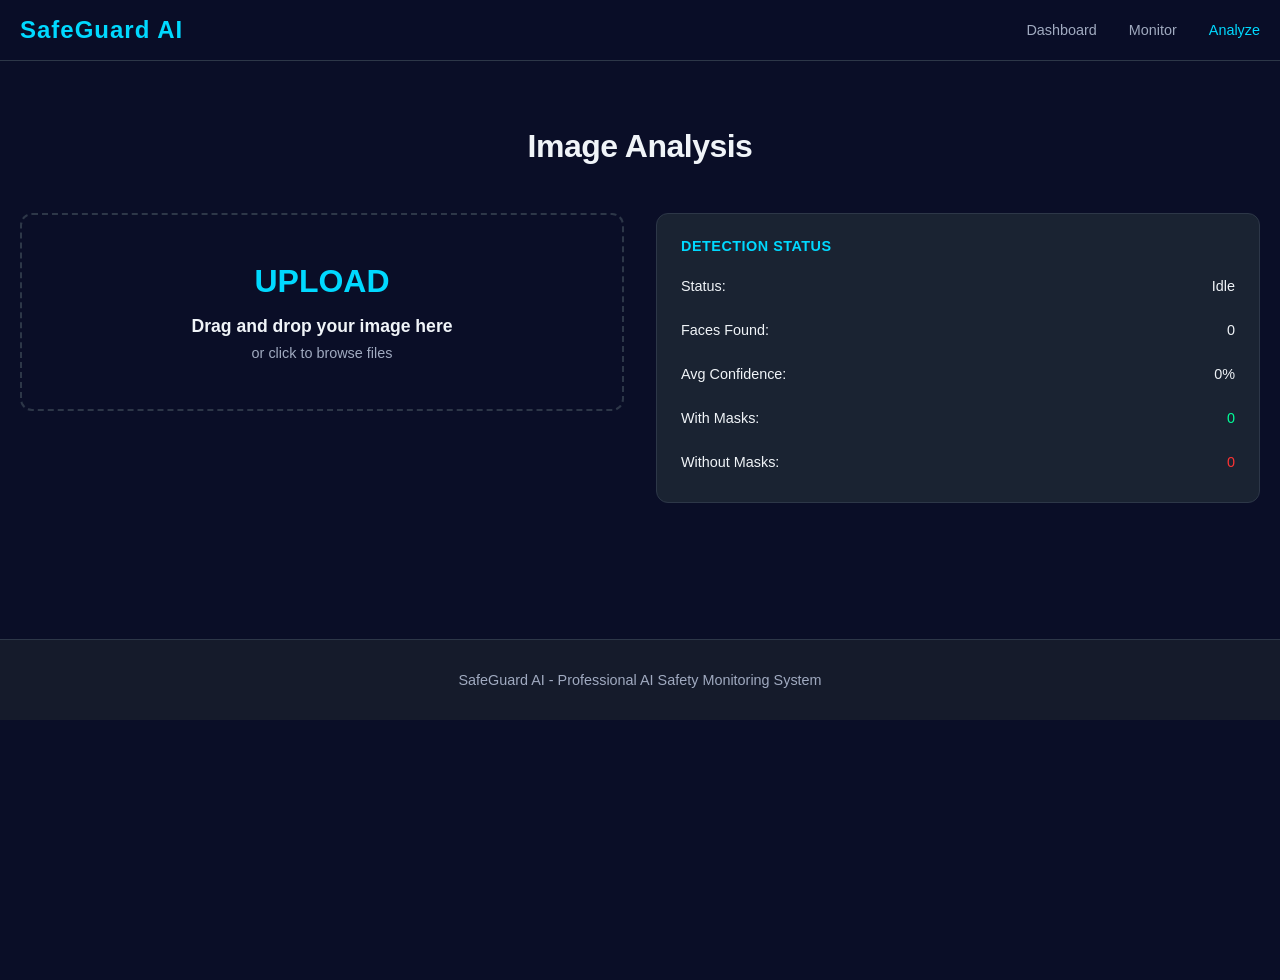
==== frontend/upload.html @ bf998c34 "Initial commit: SafeGuard AI - Real-time mask detection system - Backend: Flask API with OpenCV Haar" ====
<!DOCTYPE html>
<html lang="en">
<head>
    <meta charset="UTF-8">
    <meta name="viewport" content="width=device-width, initial-scale=1.0">
    <meta http-equiv="Cache-Control" content="no-cache, no-store, must-revalidate">
    <meta http-equiv="Pragma" content="no-cache">
    <meta http-equiv="Expires" content="0">
    <title>Image Analysis - SafeGuard AI</title>
    <link rel="stylesheet" href="css/style.css?v=2024">
</head>
<body>
    <nav class="navbar">
        <div class="container">
            <div class="logo">
                <span class="logo-text">SafeGuard AI</span>
            </div>
            <ul class="nav-links">
                <li><a href="index.html">Dashboard</a></li>
                <li><a href="live.html">Monitor</a></li>
                <li><a href="upload.html" class="active">Analyze</a></li>
            </ul>
        </div>
    </nav>

    <div class="detection-container">
        <div class="container">
            <h1 class="section-title">Image Analysis</h1>

            <div style="display: grid; grid-template-columns: 1fr 1fr; gap: 2rem; align-items: start;">
                <!-- Upload Section -->
                <div>
                    <div class="upload-area" id="uploadArea">
                        <div class="upload-area-icon">UPLOAD</div>
                        <div class="upload-area-text">Drag and drop your image here</div>
                        <div class="upload-area-hint">or click to browse files</div>
                        <input type="file" id="fileInput" accept="image/*" style="display: none;">
                    </div>

                    <div id="previewSection" style="display: none; margin-top: 2rem;">
                        <img id="previewImage" class="preview-image" alt="Preview">
                        <button id="detectBtn" class="btn btn-primary" style="width: 100%; justify-content: center; margin-top: 1rem;">
                            Analyze Image
                        </button>
                    </div>
                </div>

                <!-- Results Section -->
                <div>
                    <div class="control-section">
                        <h3>Detection Status</h3>
                        <div class="status-display">
                            <div class="status-item">
                                <span class="status-label">Status:</span>
                                <span class="status-value" id="statusText">Idle</span>
                            </div>
                            <div class="status-item">
                                <span class="status-label">Faces Found:</span>
                                <span class="status-value" id="faceCountText">0</span>
                            </div>
                            <div class="status-item">
                                <span class="status-label">Avg Confidence:</span>
                                <span class="status-value" id="confidenceText">0%</span>
                            </div>
                            <div class="status-item">
                                <span class="status-label">With Masks:</span>
                                <span class="status-value" id="masksText" style="color: #00ff99;">0</span>
                            </div>
                            <div class="status-item">
                                <span class="status-label">Without Masks:</span>
                                <span class="status-value" id="noMasksText" style="color: #ff3333;">0</span>
                            </div>
                        </div>
                    </div>

                    <!-- Results -->
                    <div class="detection-results" id="resultsSection" style="display: none; margin-top: 1rem;">
                        <div class="result-card">
                            <h3 style="margin-bottom: 1rem; color: var(--secondary-color);">DETECTION RESULTS</h3>
                            <div id="resultsList" class="status-display"></div>
                        </div>
                    </div>
                </div>
            </div>
        </div>
    </div>

    <!-- Footer -->
    <footer class="footer">
        <div class="container">
            <p>SafeGuard AI - Professional AI Safety Monitoring System</p>
        </div>
    </footer>

    <script>
        const uploadArea = document.getElementById('uploadArea');
        const fileInput = document.getElementById('fileInput');
        const previewImage = document.getElementById('previewImage');
        const previewSection = document.getElementById('previewSection');
        const detectBtn = document.getElementById('detectBtn');
        const statusText = document.getElementById('statusText');
        const faceCountText = document.getElementById('faceCountText');
        const confidenceText = document.getElementById('confidenceText');
        const masksText = document.getElementById('masksText');
        const noMasksText = document.getElementById('noMasksText');
        const resultsList = document.getElementById('resultsList');
        const resultsSection = document.getElementById('resultsSection');

        let selectedFile = null;

        // Upload area click
        uploadArea.addEventListener('click', () => fileInput.click());

        // File input change
        fileInput.addEventListener('change', (e) => {
            const file = e.target.files[0];
            if (file && file.type.startsWith('image/')) {
                selectedFile = file;
                const reader = new FileReader();
                reader.onload = (e) => {
                    previewImage.src = e.target.result;
                    previewSection.style.display = 'block';
                    resultsSection.style.display = 'none';
                    statusText.textContent = 'Ready';
                    statusText.style.color = '#06b6d4';
                };
                reader.readAsDataURL(file);
            }
        });

        // Drag and drop
        uploadArea.addEventListener('dragover', (e) => {
            e.preventDefault();
            uploadArea.classList.add('dragover');
        });

        uploadArea.addEventListener('dragleave', () => {
            uploadArea.classList.remove('dragover');
        });

        uploadArea.addEventListener('drop', (e) => {
            e.preventDefault();
            uploadArea.classList.remove('dragover');
            const files = e.dataTransfer.files;
            if (files.length > 0) {
                fileInput.files = files;
                fileInput.dispatchEvent(new Event('change', { bubbles: true }));
            }
        });

        // Detect button
        detectBtn.addEventListener('click', async () => {
            if (!selectedFile) return;

            try {
                statusText.textContent = 'Analyzing...';
                statusText.style.color = '#f59e0b';
                detectBtn.disabled = true;

                const formData = new FormData();
                formData.append('file', selectedFile);

                const response = await fetch('http://127.0.0.1:5000/api/upload', {
                    method: 'POST',
                    body: formData
                });

                if (!response.ok) throw new Error('Upload failed');

                const result = await response.json();

                if (result.success) {
                    faceCountText.textContent = result.count;
                    confidenceText.textContent = result.confidence + '%';
                    masksText.textContent = result.masks_detected;
                    noMasksText.textContent = result.no_masks_detected;

                    statusText.textContent = result.count > 0 ? 'Complete' : 'No Faces';
                    statusText.style.color = result.count > 0 ? '#10b981' : '#94a3b8';

                    resultsSection.style.display = 'block';
                    updateResults(result.detections);
                } else {
                    statusText.textContent = 'Error';
                    statusText.style.color = '#ef4444';
                }
            } catch (error) {
                console.error('Error:', error);
                statusText.textContent = 'Error';
                statusText.style.color = '#ef4444';
                alert('Error: ' + error.message);
            } finally {
                detectBtn.disabled = false;
            }
        });

        // Update results display
        function updateResults(detections) {
            if (detections.length === 0) {
                resultsList.innerHTML = '<div style="text-align: center; color: var(--text-secondary); padding: 1rem;">No faces detected</div>';
                return;
            }

            resultsList.innerHTML = detections.map((det, idx) => {
                const isMask = det.label === 'MASK DETECTED';
                const badgeClass = isMask ? 'badge-mask' : 'badge-no-mask';
                const icon = isMask ? '✓' : '✗';

                return `
                    <div class="result-item">
                        <div class="result-label">
                            <div class="result-badge ${badgeClass}">${icon}</div>
                            <span>Face ${idx + 1}: ${det.label}</span>
                        </div>
                        <div class="result-confidence">
                            <div class="confidence-bar">
                                <div class="confidence-fill" style="width: ${det.confidence}%"></div>
                            </div>
                            <div class="confidence-text">${det.confidence}%</div>
                        </div>
                    </div>
                `;
            }).join('');
        }
    </script>
</body>
</html>
---- frontend/css/style.css ----
/* ====================================== 
   SAFEGUARD AI - OPTIMIZED DASHBOARD
   ====================================== */

* {
    margin: 0;
    padding: 0;
    box-sizing: border-box;
}

:root {
    --primary-dark: #0a0e27;
    --secondary-dark: #151b2b;
    --card-dark: #1a2332;
    --border-color: #2d3748;
    --cyan-accent: #00d9ff;
    --red-alert: #ff3333;
    --green-safe: #00ff99;
    --text-primary: #f0f4f8;
    --text-secondary: #a0aac0;
    --navy-blue: #001a40;
}

html {
    scroll-behavior: auto;
}

body {
    font-family: 'Inter', 'Segoe UI', sans-serif;
    background: var(--primary-dark);
    color: var(--text-primary);
    overflow-x: hidden;
    min-height: 100vh;
}

.container {
    max-width: 1400px;
    margin: 0 auto;
    padding: 0 20px;
}

/* NAVIGATION */
.navbar {
    position: fixed;
    top: 0;
    width: 100%;
    z-index: 1000;
    background: rgba(10, 14, 39, 0.95);
    backdrop-filter: blur(10px);
    border-bottom: 1px solid var(--border-color);
    padding: 1rem 0;
}

.navbar .container {
    display: flex;
    justify-content: space-between;
    align-items: center;
}

.logo {
    display: flex;
    align-items: center;
    gap: 0.75rem;
}

.logo-text {
    font-size: 1.5rem;
    font-weight: 700;
    letter-spacing: 1px;
    color: var(--cyan-accent);
}

.status-indicator {
    font-size: 0.65rem;
    padding: 0.35rem 0.7rem;
    background: rgba(0, 255, 153, 0.15);
    border-radius: 20px;
    color: var(--green-safe);
    animation: none;
}

.nav-links {
    display: flex;
    list-style: none;
    gap: 2rem;
}

.nav-links a {
    color: var(--text-secondary);
    text-decoration: none;
    font-size: 0.9rem;
    transition: color 0.2s ease;
}

.nav-links a:hover,
.nav-links a.active {
    color: var(--cyan-accent);
}

/* MONITORING CONTAINER */
.monitoring-container {
    padding-top: 5rem;
    padding-bottom: 3rem;
}

.monitor-grid {
    display: grid;
    grid-template-columns: 2fr 1fr;
    gap: 2rem;
    margin-bottom: 3rem;
    margin-top: 2rem;
}

/* VIDEO SECTION */
.video-section {
    display: flex;
    flex-direction: column;
    gap: 1.5rem;
}

.video-wrapper {
    position: relative;
    width: 640px;
    height: 640px;
    max-width: 100%;
    background: var(--card-dark);
    border-radius: 12px;
    overflow: hidden;
    border: 2px solid var(--border-color);
    margin: 0 auto;
}

video,
.detection-canvas {
    width: 100%;
    height: 100%;
    display: block;
    background: #000;
    object-fit: cover;
}

.detection-canvas {
    position: absolute;
    top: 0;
    left: 0;
    z-index: 10;
}

.scanning-overlay {
    position: absolute;
    top: 0;
    left: 0;
    width: 100%;
    height: 100%;
    pointer-events: none;
    z-index: 5;
}

.scan-line {
    position: absolute;
    top: 0;
    left: 0;
    width: 100%;
    height: 2px;
    background: linear-gradient(90deg, transparent, var(--cyan-accent), transparent);
    animation: scan-fast 2s linear infinite;
}

@keyframes scan-fast {
    0% { top: 0%; }
    100% { top: 100%; }
}

.control-buttons {
    display: flex;
    gap: 1rem;
}

.btn {
    padding: 0.75rem 1.5rem;
    border: none;
    border-radius: 8px;
    font-size: 0.95rem;
    font-weight: 600;
    cursor: pointer;
    transition: all 0.15s ease;
    flex: 1;
}

.btn-primary {
    background: var(--cyan-accent);
    color: #000;
}

.btn-primary:hover {
    opacity: 0.9;
    transform: translateY(-2px);
}

.btn-secondary {
    background: transparent;
    color: var(--red-alert);
    border: 2px solid var(--red-alert);
}

.btn-secondary:hover {
    background: rgba(255, 51, 51, 0.1);
}

/* STATUS PANEL */
.status-panel {
    display: flex;
    flex-direction: column;
    gap: 1.5rem;
}

.panel-section {
    background: var(--card-dark);
    border: 1px solid var(--border-color);
    border-radius: 12px;
    padding: 1.25rem;
}

.panel-title {
    font-size: 0.85rem;
    font-weight: 700;
    letter-spacing: 1px;
    text-transform: uppercase;
    color: var(--cyan-accent);
    margin-bottom: 1rem;
}

.status-grid {
    display: grid;
    grid-template-columns: 1fr;
    gap: 0.75rem;
}

.status-item {
    display: flex;
    justify-content: space-between;
    align-items: center;
    padding: 0.5rem 0;
    font-size: 0.9rem;
}

.status-item .label {
    color: var(--text-secondary);
}

.status-item .value {
    font-weight: 600;
    color: var(--text-primary);
    font-family: 'Courier New', monospace;
}

.status-online {
    color: var(--green-safe) !important;
}

.stat-boxes {
    display: grid;
    grid-template-columns: 1fr 1fr;
    gap: 0.75rem;
}

.stat-box {
    background: rgba(0, 0, 0, 0.3);
    padding: 1rem;
    border-radius: 8px;
    text-align: center;
}

.stat-label {
    font-size: 0.75rem;
    color: var(--text-secondary);
    text-transform: uppercase;
    letter-spacing: 0.5px;
    margin-bottom: 0.5rem;
}

.stat-value {
    font-size: 1.75rem;
    font-weight: 700;
    font-family: 'Courier New', monospace;
    color: var(--cyan-accent);
}

.stat-safe {
    color: var(--green-safe) !important;
}

.stat-unsafe {
    color: var(--red-alert) !important;
}

.alerts-list {
    display: flex;
    flex-direction: column;
    gap: 0.75rem;
    max-height: 250px;
    overflow-y: auto;
}

.alert-item {
    display: flex;
    align-items: center;
    gap: 0.75rem;
    padding: 0.75rem;
    background: rgba(0, 0, 0, 0.3);
    border-left: 3px solid var(--red-alert);
    border-radius: 4px;
    font-size: 0.85rem;
}

.alert-dot {
    width: 8px;
    height: 8px;
    border-radius: 50%;
    background: var(--red-alert);
    flex-shrink: 0;
}

.no-alerts {
    color: var(--text-secondary);
    text-align: center;
    padding: 1rem 0;
    font-size: 0.9rem;
}

/* DETECTION DETAILS */
.detection-details {
    margin-top: 2rem;
}

.details-title {
    font-size: 0.85rem;
    font-weight: 700;
    letter-spacing: 1px;
    text-transform: uppercase;
    color: var(--cyan-accent);
    margin-bottom: 1rem;
}

.detections-grid {
    display: grid;
    grid-template-columns: repeat(auto-fill, minmax(300px, 1fr));
    gap: 1rem;
}

.detection-card {
    background: var(--card-dark);
    border: 2px solid var(--border-color);
    border-radius: 12px;
    padding: 1.25rem;
    transition: all 0.2s ease;
}

.detection-card:hover {
    transform: translateY(-4px);
    border-color: var(--cyan-accent);
}

.detection-safe {
    border-color: var(--green-safe) !important;
    background: rgba(0, 255, 153, 0.05);
}

.detection-unsafe {
    border-color: var(--red-alert) !important;
    background: rgba(255, 51, 51, 0.05);
}

.detection-header {
    display: flex;
    justify-content: space-between;
    align-items: center;
    margin-bottom: 0.75rem;
}

.detection-label {
    font-weight: 600;
    font-size: 0.95rem;
}

.confidence-badge {
    background: rgba(0, 217, 255, 0.15);
    color: var(--cyan-accent);
    padding: 0.25rem 0.75rem;
    border-radius: 20px;
    font-size: 0.8rem;
    font-weight: 600;
}

.detection-status-row {
    display: flex;
    justify-content: space-between;
    padding: 0.5rem 0;
    font-size: 0.9rem;
}

.detection-status-row .status-label {
    color: var(--text-secondary);
}

.detection-status-row .status-value {
    font-weight: 600;
    color: var(--text-primary);
}

.safety-indicator {
    font-weight: 700;
    font-size: 0.85rem;
    text-transform: uppercase;
    letter-spacing: 0.5px;
}

.safety-indicator.safe {
    color: var(--green-safe);
}

.safety-indicator.unsafe {
    color: var(--red-alert);
}

.detection-message {
    color: var(--text-secondary);
    font-size: 0.85rem;
    margin: 0.75rem 0;
}

.confidence-bar {
    width: 100%;
    height: 6px;
    background: rgba(0, 0, 0, 0.5);
    border-radius: 3px;
    overflow: hidden;
    margin-top: 0.75rem;
}

.confidence-fill {
    height: 100%;
    background: linear-gradient(90deg, var(--cyan-accent), var(--green-safe));
    transition: width 0.3s ease;
}

.empty-state {
    grid-column: 1 / -1;
    text-align: center;
    padding: 2rem;
    color: var(--text-secondary);
}

/* ALERT NOTIFICATIONS */
.alert-notifications {
    position: fixed;
    top: 100px;
    right: 20px;
    left: 20px;
    z-index: 2000;
    display: flex;
    flex-direction: column;
    gap: 12px;
    max-width: 600px;
    margin: 0 auto;
}

.notification {
    padding: 16px 20px;
    border-radius: 8px;
    color: #fff;
    font-size: 15px;
    font-weight: 600;
    box-shadow: 0 8px 24px rgba(0, 0, 0, 0.5);
    animation: slideIn 0.3s ease forwards;
}

@keyframes slideIn {
    from {
        opacity: 0;
        transform: translateY(-20px);
    }
    to {
        opacity: 1;
        transform: translateY(0);
    }
}

@keyframes slideOut {
    from {
        opacity: 1;
        transform: translateY(0);
    }
    to {
        opacity: 0;
        transform: translateY(-20px);
    }
}

.notification-warning {
    background: linear-gradient(135deg, #ff3333 0%, #cc0000 100%);
}

.notification-success {
    background: linear-gradient(135deg, #00ff99 0%, #00cc77 100%);
    color: #000;
}

.notification-error {
    background: linear-gradient(135deg, #ff3333 0%, #cc0000 100%);
}

/* FOOTER */
.footer {
    background: var(--secondary-dark);
    border-top: 1px solid var(--border-color);
    padding: 2rem 0;
    text-align: center;
    color: var(--text-secondary);
    font-size: 0.9rem;
    margin-top: 4rem;
}

/* RESPONSIVE DESIGN */
@media (max-width: 1024px) {
    .monitor-grid {
        grid-template-columns: 1fr;
    }
    
    .detections-grid {
        grid-template-columns: repeat(auto-fill, minmax(250px, 1fr));
    }
}

@media (max-width: 768px) {
    .nav-links {
        gap: 1rem;
        font-size: 0.8rem;
    }
    
    .monitoring-container {
        padding-top: 4rem;
    }
    
    .monitor-grid {
        gap: 1rem;
    }
    
    .stat-boxes {
        grid-template-columns: 1fr;
    }
    
    .detections-grid {
        grid-template-columns: 1fr;
    }
    
    .alert-notifications {
        right: 10px;
        left: 10px;
    }
    
    .notification {
        min-width: unset;
    }
}

/* HERO & HOME PAGE STYLES */
.hero {
    position: relative;
    min-height: 60vh;
    display: flex;
    align-items: center;
    justify-content: center;
    overflow: hidden;
    margin-top: 5rem;
}

.hero-background {
    position: absolute;
    top: 0;
    left: 0;
    width: 100%;
    height: 100%;
    z-index: 0;
}

.gradient-orb {
    position: absolute;
    border-radius: 50%;
    filter: blur(80px);
    opacity: 0.3;
}

.orb-1 {
    width: 400px;
    height: 400px;
    background: var(--cyan-accent);
    top: -50%;
    right: -10%;
}

.orb-2 {
    width: 300px;
    height: 300px;
    background: var(--green-safe);
    bottom: -50%;
    left: -10%;
}

.hero-content {
    position: relative;
    z-index: 1;
    text-align: center;
}

.hero-text {
    max-width: 800px;
}

.hero-title {
    font-size: 3.5rem;
    font-weight: 800;
    line-height: 1.2;
    margin-bottom: 1.5rem;
    letter-spacing: -1px;
}

.hero-subtitle {
    font-size: 1.2rem;
    color: var(--text-secondary);
    margin-bottom: 2rem;
    line-height: 1.6;
}

.cta-buttons {
    display: flex;
    gap: 1rem;
    justify-content: center;
    flex-wrap: wrap;
}

.features {
    padding: 4rem 0;
}

.section-title {
    font-size: 2rem;
    font-weight: 700;
    text-align: center;
    margin-bottom: 3rem;
    letter-spacing: -0.5px;
}

.features-grid {
    display: grid;
    grid-template-columns: repeat(auto-fit, minmax(300px, 1fr));
    gap: 2rem;
    margin-bottom: 4rem;
}

.feature-card {
    background: var(--card-dark);
    padding: 2rem;
    border-radius: 12px;
    border: 1px solid var(--border-color);
    transition: all 0.3s ease;
}

.feature-card:hover {
    border-color: var(--cyan-accent);
    transform: translateY(-8px);
}

.feature-card h3 {
    font-size: 1.3rem;
    margin-bottom: 1rem;
    color: var(--text-primary);
}

.feature-card p {
    color: var(--text-secondary);
    line-height: 1.6;
    font-size: 0.95rem;
}

.stats {
    padding: 3rem 0;
    background: rgba(0, 217, 255, 0.05);
    border: 1px solid var(--border-color);
    border-radius: 12px;
    margin: 4rem 0;
}

.stats-grid {
    display: grid;
    grid-template-columns: repeat(auto-fit, minmax(200px, 1fr));
    gap: 2rem;
}

.stat-card {
    text-align: center;
}

.stat-number {
    font-size: 2.5rem;
    font-weight: 800;
    color: var(--cyan-accent);
    margin-bottom: 0.5rem;
}

.stat-card .stat-label {
    color: var(--text-secondary);
    font-size: 1rem;
}

/* UPLOAD PAGE */
.detection-container {
    padding: 3rem 0;
    margin-top: 5rem;
}

.upload-area {
    border: 2px dashed var(--border-color);
    border-radius: 12px;
    padding: 3rem;
    text-align: center;
    cursor: pointer;
    transition: all 0.2s ease;
}

.upload-area:hover {
    border-color: var(--cyan-accent);
    background: rgba(0, 217, 255, 0.05);
}

.upload-area-icon {
    font-size: 2rem;
    color: var(--cyan-accent);
    margin-bottom: 1rem;
    font-weight: 700;
}

.upload-area-text {
    font-size: 1.1rem;
    font-weight: 600;
    margin-bottom: 0.5rem;
}

.upload-area-hint {
    font-size: 0.9rem;
    color: var(--text-secondary);
}

.control-section {
    background: var(--card-dark);
    padding: 1.5rem;
    border-radius: 12px;
    border: 1px solid var(--border-color);
    margin-bottom: 1.5rem;
}

.control-section h3 {
    font-size: 0.9rem;
    font-weight: 700;
    letter-spacing: 0.5px;
    text-transform: uppercase;
    color: var(--cyan-accent);
    margin-bottom: 1rem;
}

.status-display {
    display: flex;
    flex-direction: column;
    gap: 0.75rem;
}

.preview-image {
    width: 100%;
    border-radius: 8px;
    border: 1px solid var(--border-color);
}

.result-card {
    background: var(--card-dark);
    padding: 2rem;
    border-radius: 12px;
    border: 1px solid var(--border-color);
}

.result-item {
    display: flex;
    justify-content: space-between;
    align-items: center;
    padding: 1rem 0;
    border-bottom: 1px solid var(--border-color);
}

.result-item:last-child {
    border-bottom: none;
}

.result-label {
    display: flex;
    align-items: center;
    gap: 0.75rem;
    flex: 1;
}

.result-badge {
    width: 32px;
    height: 32px;
    border-radius: 50%;
    display: flex;
    align-items: center;
    justify-content: center;
    font-weight: 700;
    font-size: 1rem;
    color: white;
    flex-shrink: 0;
}

.badge-mask {
    background: var(--green-safe);
}

.badge-no-mask {
    background: var(--red-alert);
}
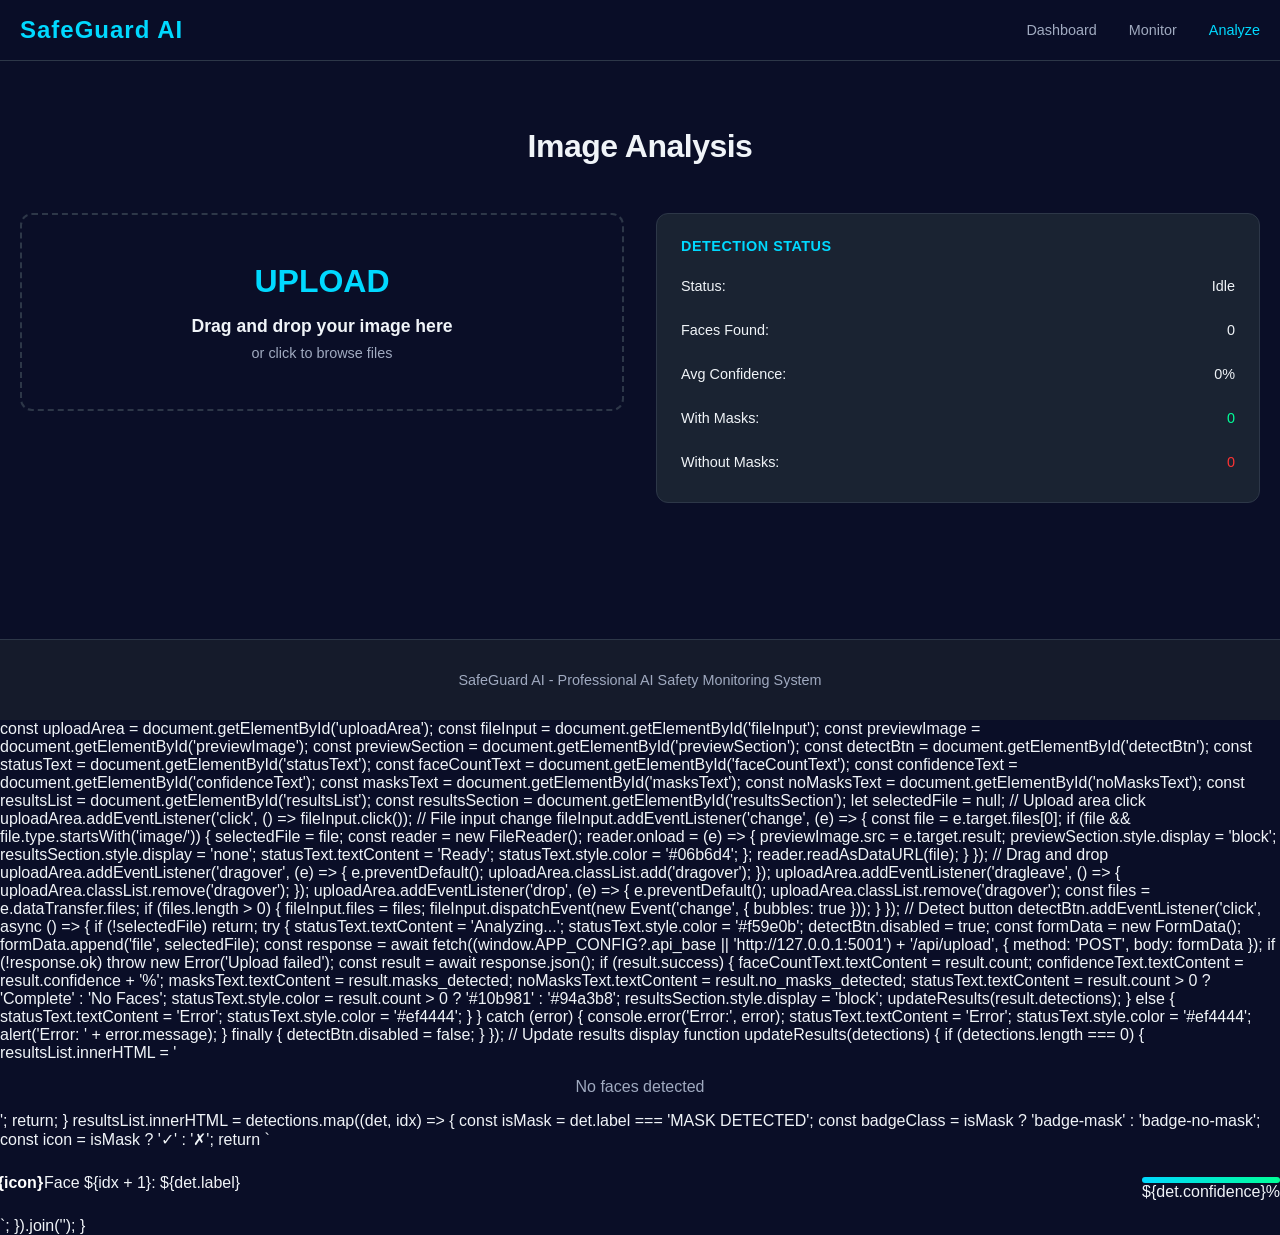
==== commit ea97fc08: "feat: fix port conflict, add config.json, Dockerfile & Procfile - Changed backend port from 5000 → 5" ====
--- a/frontend/upload.html
+++ b/frontend/upload.html
@@ -93,6 +93,15 @@
     </footer>
 
     <script>
+        // Load runtime config
+        window.APP_CONFIG = { api_base: 'http://127.0.0.1:5001' };
+        (async function(){
+            try {
+                const res = await fetch('config.json', {cache: 'no-store'});
+                if (res.ok) window.APP_CONFIG = await res.json();
+            } catch(e){}
+        })();
+    </script>
         const uploadArea = document.getElementById('uploadArea');
         const fileInput = document.getElementById('fileInput');
         const previewImage = document.getElementById('previewImage');
@@ -160,7 +169,7 @@
                 const formData = new FormData();
                 formData.append('file', selectedFile);
 
-                const response = await fetch('http://127.0.0.1:5000/api/upload', {
+                const response = await fetch((window.APP_CONFIG?.api_base || 'http://127.0.0.1:5001') + '/api/upload', {
                     method: 'POST',
                     body: formData
                 });
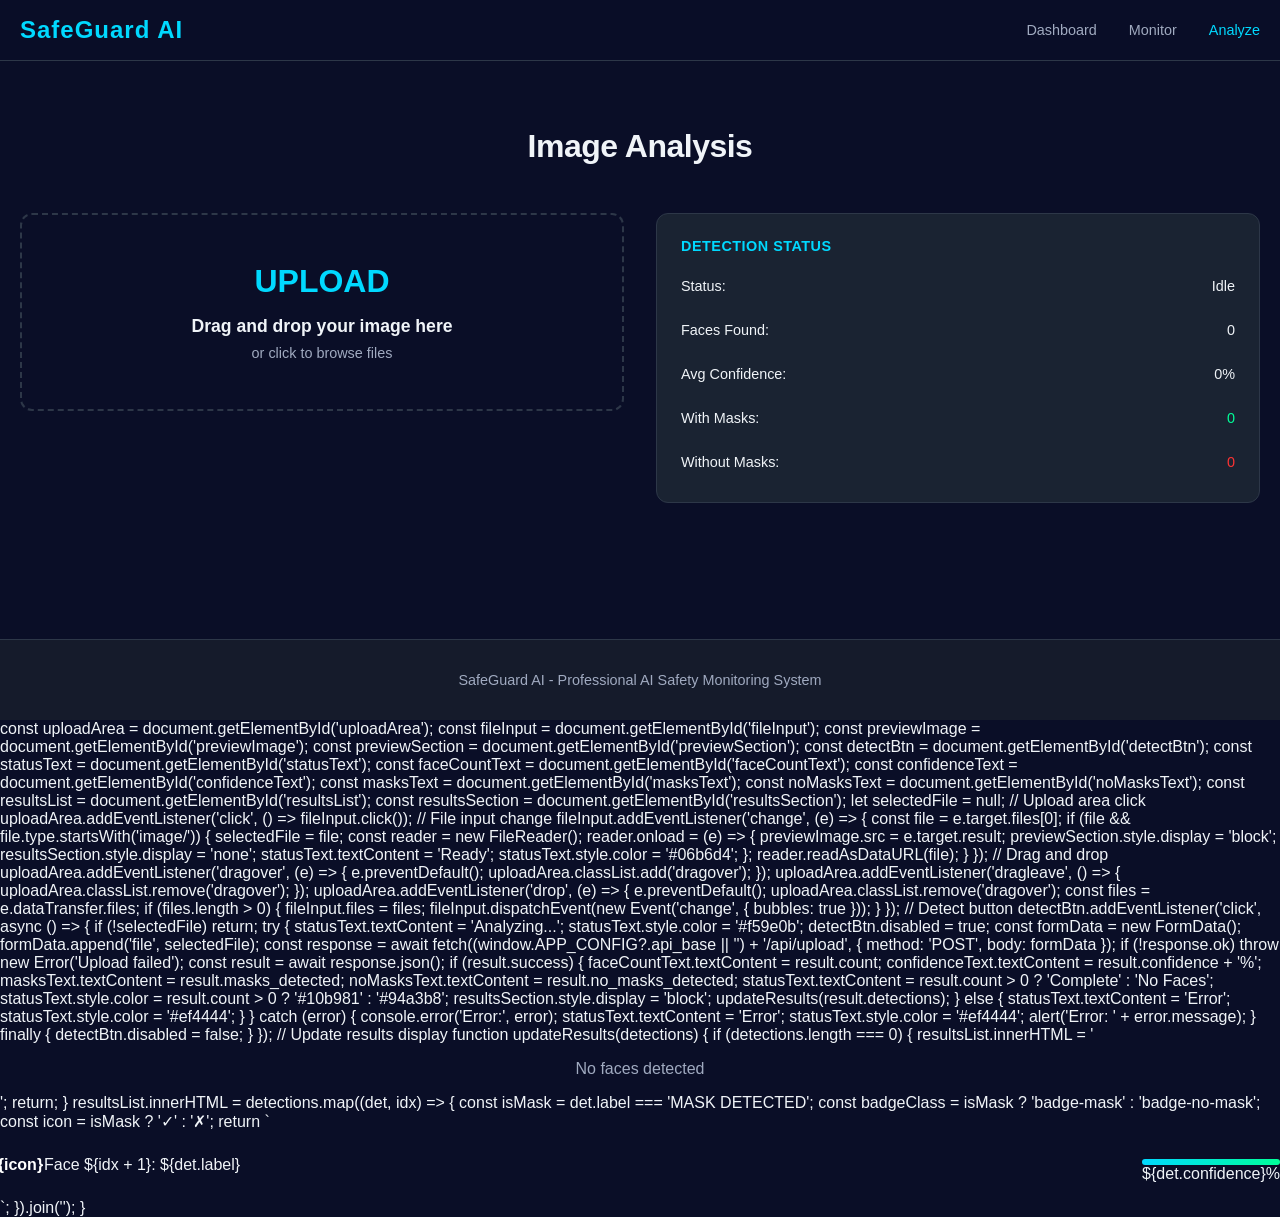
==== commit 70f9ccd0: "feat: add Vercel deployment config - vercel.json: routes /api/* to Python serverless, serves fronten" ====
--- a/frontend/upload.html
+++ b/frontend/upload.html
@@ -94,7 +94,7 @@
 
     <script>
         // Load runtime config
-        window.APP_CONFIG = { api_base: 'http://127.0.0.1:5001' };
+        window.APP_CONFIG = { api_base: '' };
         (async function(){
             try {
                 const res = await fetch('config.json', {cache: 'no-store'});
@@ -169,7 +169,7 @@
                 const formData = new FormData();
                 formData.append('file', selectedFile);
 
-                const response = await fetch((window.APP_CONFIG?.api_base || 'http://127.0.0.1:5001') + '/api/upload', {
+                const response = await fetch((window.APP_CONFIG?.api_base || '') + '/api/upload', {
                     method: 'POST',
                     body: formData
                 });
